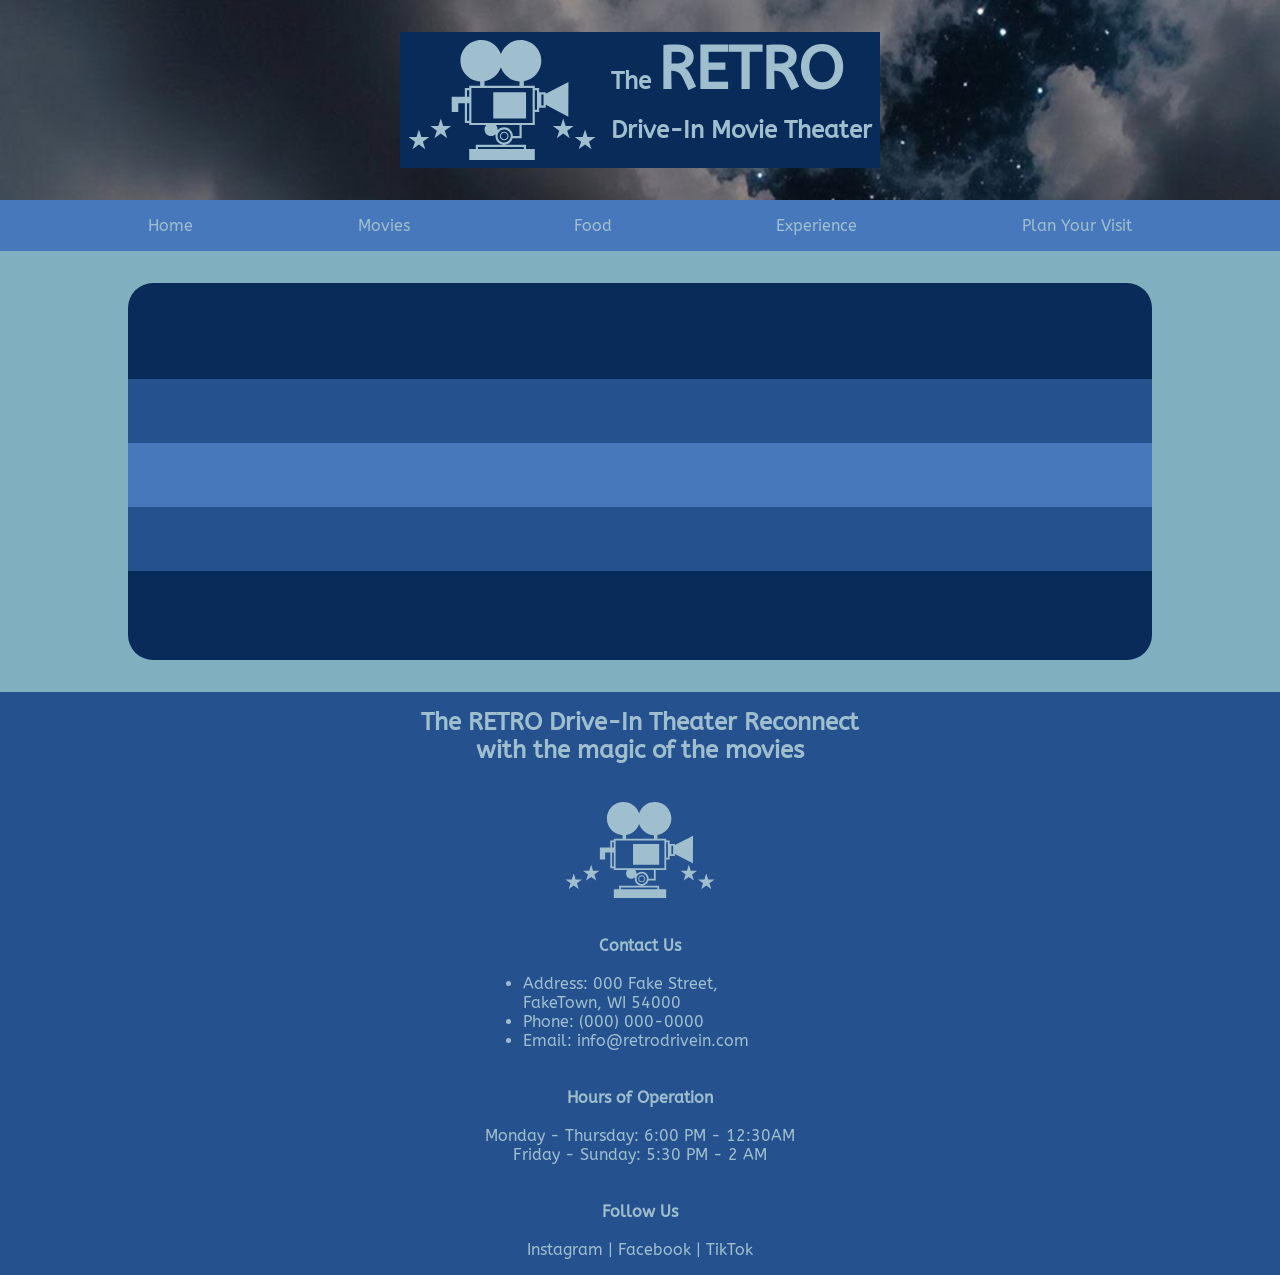
==== concessions.html @ 788858cb "basic blueprint" ====
<!DOCTYPE html>
<html lang="en">
<head>
    <meta charset="UTF-8">
    <meta name="viewport" content="width=device-width, initial-scale=1.0">
    <title>The Retro Drive In Movie Theater</title>
    <link rel="stylesheet" href="styles.css">
    <link rel="preconnect" href="https://fonts.googleapis.com">
    <link rel="preconnect" href="https://fonts.gstatic.com" crossorigin>
    <link href="https://fonts.googleapis.com/css2?family=ABeeZee:ital@0;1&family=Faster+One&display=swap" rel="stylesheet">
</head>
<body>
    <header>
        <div class="header-container">
            <div class="title_container">
                <img src="images/logo.svg" alt="logo for the RETRO">
                <h1><a href="index.html">The <span>RETRO</span></a></h1>
                <h2>Drive-In Movie Theater</h2>
            </div>
        </div>
        <nav class="navbar">
            <ul class="nav-links">
                <li><a href="index.html">Home</a></li>
                <li class="dropdown">
                <a href="#">Movies</a>
                <ul class="dropdown-menu">
                <li><a href="showings.html">Showings</a></li>
                    <li><a href="tickets.html">Prices & Tickets</a></li>
                </ul>
                </li>

                <li class="dropdown">
                <a href="#">Food</a>
                <ul class="dropdown-menu">
                    <li><a href="concessions.html">Concessions</a></li>
                    <li><a href="restaurant.html">Restaurant</a></li>
                </ul>
                </li>

                <li class="dropdown">
                <a href="#">Experience</a>
                <ul class="dropdown-menu">
                    <li><a href="events.html">Events</a></li>
                    <li><a href="rent.html">Rent a Screen</a></li>
                </ul>
                </li>

                <li class="dropdown">
                <a href="#">Plan Your Visit</a>
                <ul class="dropdown-menu">
                    <li><a href="contact.html">Contact Us</a></li>
                    <li><a href="policies.html">Policies</a></li>
                </ul>
                </li>

            </ul>
        </nav>
    </header>
    <main>
        <div class="main-body">
            <section class="dark"></section>
            <section class="medium"></section>
            <section class="light"></section>
            <section class="medium"></section>
            <section class="dark"></section>
        </div>
    </main>
    <footer>
            <div class="footer-text">
                <h2>The RETRO Drive-In Theater Reconnect with the magic of the movies</h2>
                <br>
                <br>
                <div class="center-logo">
                    <img src="images/logo.svg" alt="logo for the RETRO">
                </div>
                <br>
                <br>
                <p><strong>Contact Us</strong></p>
                <br>
                <ul>
                    <li>Address: 000 Fake Street, FakeTown, WI 54000</li>
                    <li>Phone: (000) 000-0000</li>
                    <li>Email: info@retrodrivein.com</li>
                </ul>
                <br>
                <br>
                <p><strong>Hours of Operation</strong></p>
                <br>
                <p>Monday - Thursday: 6:00 PM - 12:30AM</p>
                <p>Friday - Sunday: 5:30 PM - 2 AM</p>
                <br>
                <br>
                <p><strong>Follow Us</strong></p>
                <br>
                <p>Instagram | Facebook | TikTok</p>
            </div>
        </footer>
    </body>
</html>
---- styles.css ----
* {
    margin: 0;
    padding: 0;
    box-sizing: border-box;
}

body {
    margin: 0;
    background-color: #80B0BF;
    font-family: "ABeeZee", sans-serif;
}

/*****************************************************Header*******************************************************************/
.header-container {
    background-image: url("./images/background.png");
    background-size:cover;
    width: 100%;
    height: 200px;
     display: flex;
    justify-content: center;
    align-items: center;
}

.title_container {
    background-color: #082B5A;
    color: #9FBECE;
    padding: 0.5rem;
    display: grid;
    grid-template-columns: auto 1fr;
    grid-template-rows: 1fr 1fr;
    column-gap: 15px;
    align-items: center;
}

.title_container img {
    grid-column: 1;
    grid-row: 1 / span 2;
    height: 120px;        
    width: auto;
}

.title_container h1 {
    grid-column: 2;
    grid-row: 1;
    margin: 0;
    font-size: 24px;
}

.title_container h1 span {
    font-size: 60px;
}

.title_container h2 {
    grid-column: 2;
    grid-row: 2;
    margin: 0;
    font-size: 24px;
}

.title_container h1 a {
    text-decoration: none;
    color: #9FBECE;
}

.title_container h1 a:hover{
    cursor: pointer;
    color:#4778BB;
}

.title_container h1, .title_container h2 {
    margin: 0;
    line-height: 1;
}


.navbar {
    background-color: #4778BB;
    padding: 0;
}

.nav-links {
    list-style: none;
    margin: 0;
    padding: 0;
    display: flex;
    justify-content: space-evenly;
}

.nav-links li {
    position: relative;
}

.nav-links a {
    font-size: 1rem;
    display: block;
    padding: 1rem 1rem;
    text-decoration: none;
    color: #9FBECE;
    background-color: #4778BB;
}

.nav-links a:hover {
    background-color: #9FBECE;
    color: #4778BB;
}

.dropdown-menu {
    display: none;
    position: absolute;
    top: 100%;
    left: 0;
    background-color: #4778BB;
    min-width: 200px;
    list-style: none;
    margin: 0;
    padding: 0;
    z-index: 1000;
}

.dropdown:hover .dropdown-menu {
    display: block;
}

.dropdown-menu li a {
    padding: 12px 16px;
    white-space: nowrap;
}

/*****************************************************Main Body Styling***********************************************************/
.main-body{
    background-color: #082B5A;
    color: #9FBECE;
    margin: 0px auto;
    margin-top: 2rem;
    margin-bottom: 2rem;
    width: 80%;
    border-radius: 25px;
    padding-top: 2rem;
    padding-bottom: 25px;
}

section {
    width: 100%;
    margin: 0px;
    padding-top: 2rem;
    padding-bottom: 2rem;
    padding-left: 4rem;
    padding-right: 4rem;
    text-align: center;
}

section img {
    border-radius: 25px;
    width: 100%;
    margin-top: 1rem;

}

section h2 {
    font-family: "Faster One", system-ui;
    font-weight: 100;
    font-style: normal;
    font-size: 2rem;
    padding-bottom: 1rem;
}

.dark {
    background-color: #082B5A;
}

.medium{
    background-color: #25528F;
}

.light {
    background-color: #4778BB;
}

.services-offered-container-top {
    display: grid;
    grid-template-columns: 1fr;
    gap: 1rem;
    margin: 1.5rem;
}

.services-offered-container-bottom {
    display: grid;
    grid-template-columns: 1fr;
    gap: 1rem;
     margin: 1.5rem;
}

.button {
    border-radius: 25px;
    margin: 1rem auto;
    padding: 0.5rem;
    background-color:#082B5A;
    width: 250px;
}

.button:hover{
    background-color: #1472ed;
}

.button a{
    text-decoration: none;
    color:#9FBECE;
}

.button a:hover{
    cursor: pointer;
}

/*****************************************************Carousel*******************************************************************/
.carousel {
    margin: 0px auto;
    margin-bottom: 0px;
    width: 95%;
    max-width: 400px;
    min-height: 300px;
    overflow: hidden;
    position: relative;
    display: flex;
    justify-content: center;
}

.carousel img {
    width: 100%;
    height: 100%;
    object-fit: cover;
    display: none;
    border-radius: 25px;
}

.carousel img.active {
    display: block;
}

#carousel-section {
    padding-bottom: 0px;
}
/*****************************************************Footer*******************************************************************/
footer {
    background-color: #25528F;
    color: #9FBECE;
}

.footer-text {
    margin: 0px auto;
    max-width: 500px;
    padding: 1rem;
}

.footer-text p {
    text-align: center;
}

.footer-text h2 {
    text-align: center;
}

.center-logo img{
    display: block;
    margin: 0px auto;
    width: 150px;
}

.footer-text ul li{
    margin: 0px auto;
    width: 50%; 
}

/******************************************************MEDIA*******************************************************************/
@media (min-width: 768px) {
    .services-offered-container-top {
        grid-template-columns: repeat(3, 1fr);
    }

    .section {
        width: 10%;
    }

    .services-offered-container-bottom {
        grid-template-columns: repeat(4, 1fr);
    }

    .services-offered-container-bottom > .text-container:nth-child(1) {
        grid-column: 2;
    }

    .services-offered-container-bottom > .text-container:nth-child(2) {
        grid-column: 3;
    }

    .split {
        display: flex;
        justify-content: center;
        align-items: center;
        gap: 2rem;
    }

    .left-side, .right-side {
        width: 50%;
    }

    .right-side img {
        width: 100%;
        display: block;
        margin: 0 auto;
    }


}
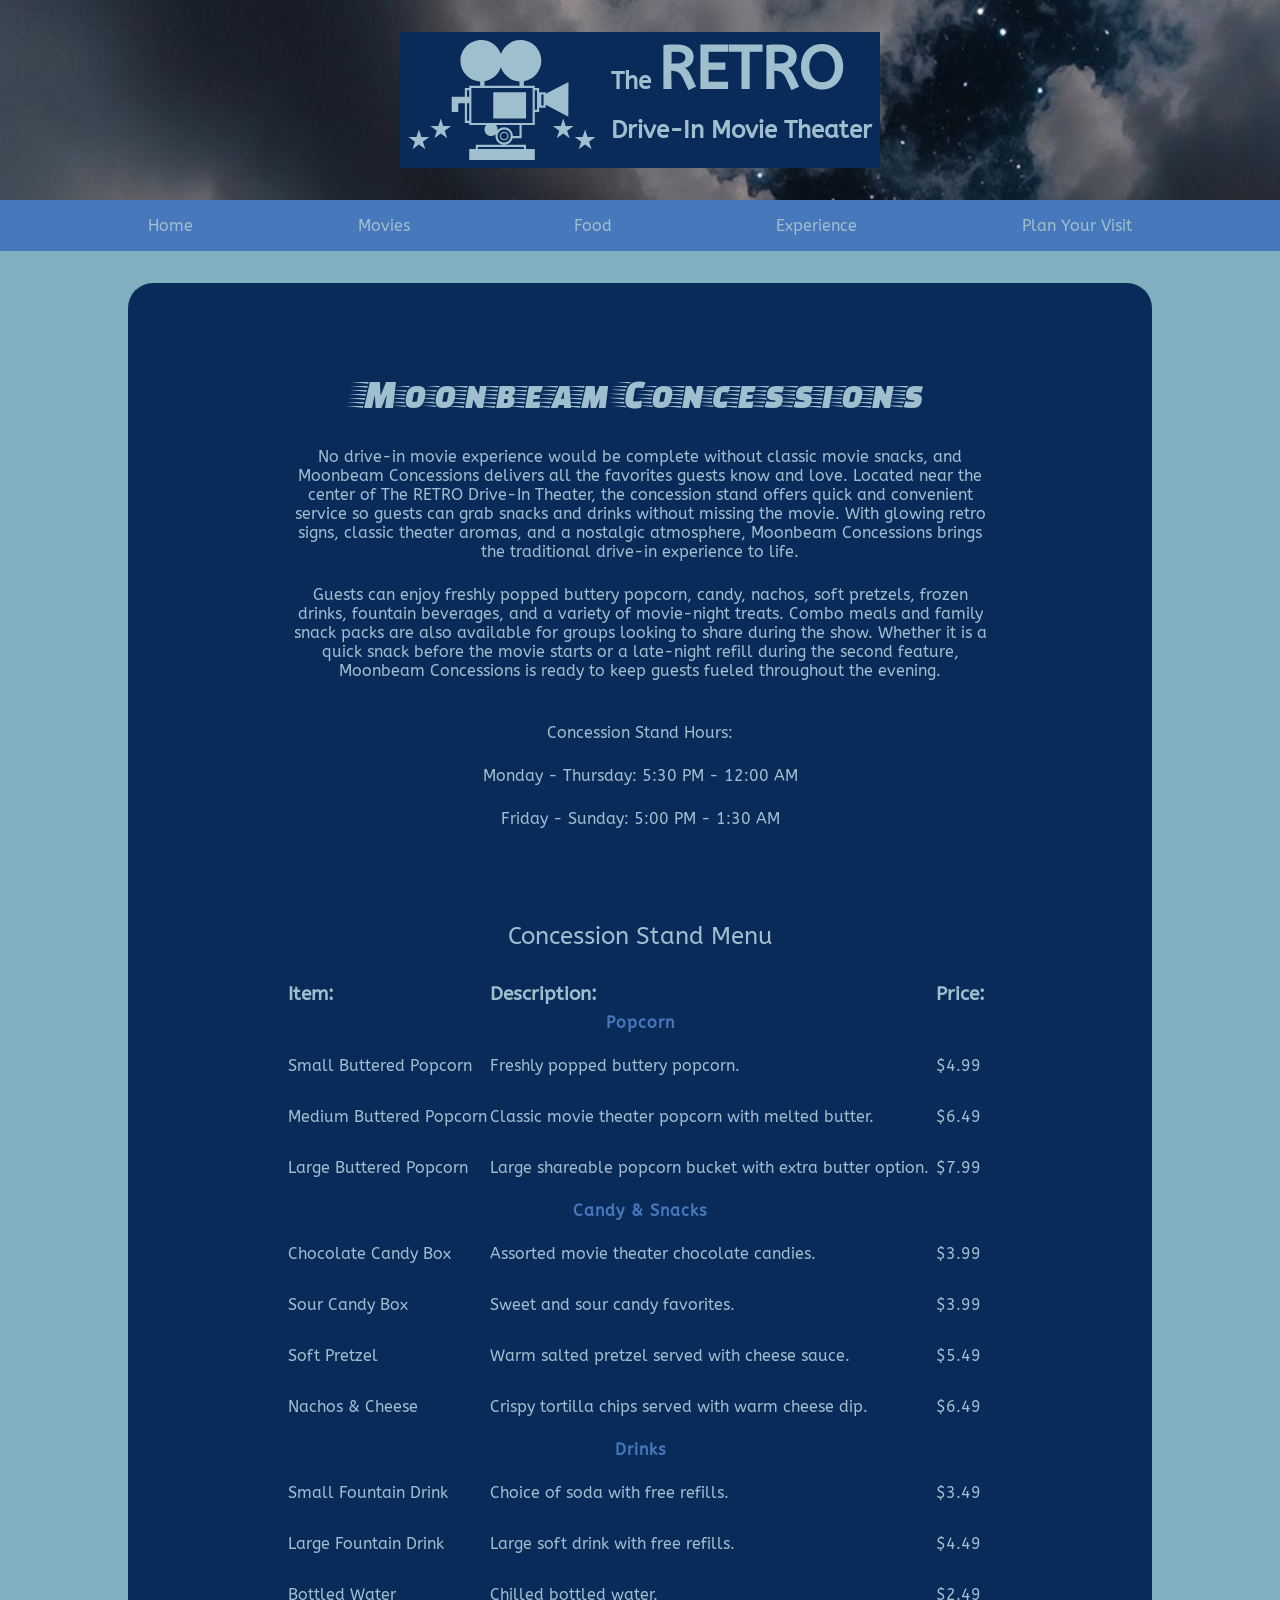
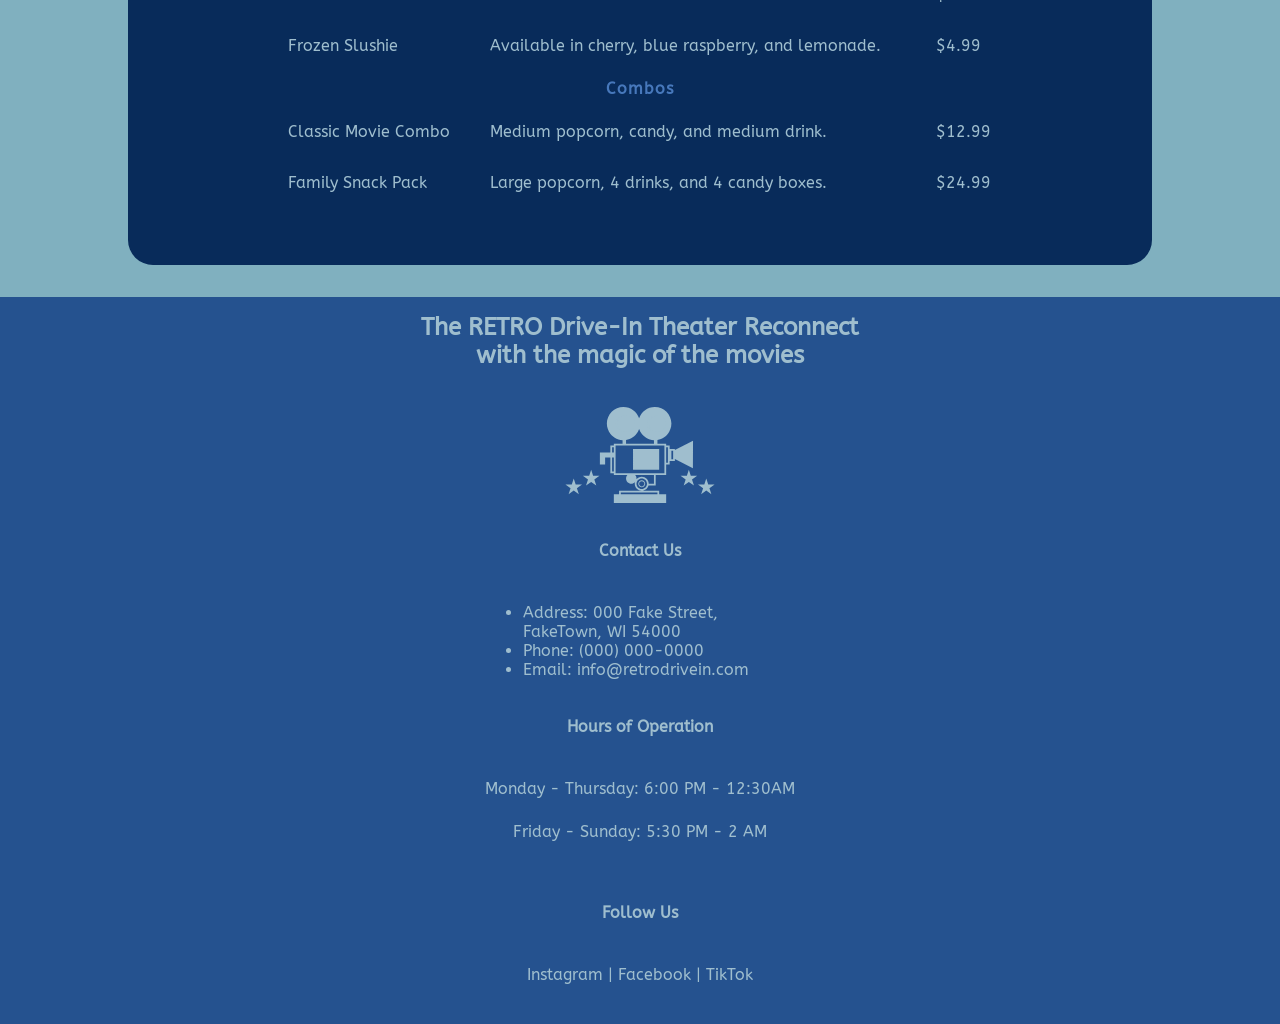
==== commit 3500810b: "still working on i" ====
--- a/concessions.html
+++ b/concessions.html
@@ -58,11 +58,103 @@
     </header>
     <main>
         <div class="main-body">
-            <section class="dark"></section>
-            <section class="medium"></section>
-            <section class="light"></section>
-            <section class="medium"></section>
-            <section class="dark"></section>
+            <section class="dark">
+                <h2 style="text-align: center; font-family: 'Faster One', system-ui; font-size:2.5rem; font-weight: 100;">Moonbeam Concessions</h2>
+                <p>No drive-in movie experience would be complete without classic movie snacks, and Moonbeam Concessions delivers all the favorites guests know and love. Located near the center of The RETRO Drive-In Theater, the concession stand offers quick and convenient service so guests can grab snacks and drinks without missing the movie. With glowing retro signs, classic theater aromas, and a nostalgic atmosphere, Moonbeam Concessions brings the traditional drive-in experience to life.</p>
+
+                <p>Guests can enjoy freshly popped buttery popcorn, candy, nachos, soft pretzels, frozen drinks, fountain beverages, and a variety of movie-night treats. Combo meals and family snack packs are also available for groups looking to share during the show. Whether it is a quick snack before the movie starts or a late-night refill during the second feature, Moonbeam Concessions is ready to keep guests fueled throughout the evening.</p>
+                <br>
+                <p>Concession Stand Hours:</p>
+                <p>Monday - Thursday: 5:30 PM - 12:00 AM</p>
+                <p>Friday - Sunday: 5:00 PM - 1:30 AM</p>
+                <br>
+                <br>
+                <h2>Concession Stand Menu</h2>
+                <table>
+                    <tr>
+                        <th>Item:</th>
+                        <th>Description:</th>
+                        <th>Price:</th>
+                    </tr>
+                    <tr>
+                        <td colspan="3" class="category">Popcorn</td>
+                    </tr>
+                    <tr>
+                        <td>Small Buttered Popcorn</td>
+                        <td>Freshly popped buttery popcorn.</td>
+                        <td>$4.99</td>
+                    </tr>
+                    <tr>
+                        <td>Medium Buttered Popcorn</td>
+                        <td>Classic movie theater popcorn with melted butter.</td>
+                        <td>$6.49</td>
+                    </tr>
+                    <tr>
+                        <td>Large Buttered Popcorn</td>
+                        <td>Large shareable popcorn bucket with extra butter option.</td>
+                        <td>$7.99</td>
+                    </tr>
+                    <tr>
+                        <td colspan="3" class="category">Candy & Snacks</td>
+                    </tr>
+                    <tr>
+                        <td>Chocolate Candy Box</td>
+                        <td>Assorted movie theater chocolate candies.</td>
+                        <td>$3.99</td>
+                    </tr>
+                    <tr>
+                        <td>Sour Candy Box</td>
+                        <td>Sweet and sour candy favorites.</td>
+                        <td>$3.99</td>
+                    </tr>
+                    <tr>
+                        <td>Soft Pretzel</td>
+                        <td>Warm salted pretzel served with cheese sauce.</td>
+                        <td>$5.49</td>
+                    </tr>
+                    <tr>
+                        <td>Nachos & Cheese</td>
+                        <td>Crispy tortilla chips served with warm cheese dip.</td>
+                        <td>$6.49</td>
+                    </tr>
+                    <tr>
+                        <td colspan="3" class="category">Drinks</td>
+                    </tr>
+                    <tr>
+                        <td>Small Fountain Drink</td>
+                        <td>Choice of soda with free refills.</td>
+                        <td>$3.49</td>
+                    </tr>
+                    <tr>
+                        <td>Large Fountain Drink</td>
+                        <td>Large soft drink with free refills.</td>
+                        <td>$4.49</td>
+                    </tr>
+                    <tr>
+                        <td>Bottled Water</td>
+                        <td>Chilled bottled water.</td>
+                        <td>$2.49</td>
+                    </tr>
+                    <tr>
+                        <td>Frozen Slushie</td>
+                        <td>Available in cherry, blue raspberry, and lemonade.</td>
+                        <td>$4.99</td>
+                    </tr>
+                    <tr>
+                        <td colspan="3" class="category">Combos</td>
+                    </tr>
+                    <tr>
+                        <td>Classic Movie Combo</td>
+                        <td>Medium popcorn, candy, and medium drink.</td>
+                        <td>$12.99</td>
+                    </tr>
+                    <tr>
+                        <td>Family Snack Pack</td>
+                        <td>Large popcorn, 4 drinks, and 4 candy boxes.</td>
+                        <td>$24.99</td>
+                    </tr>
+                </table>
+            </section>
         </div>
     </main>
     <footer>
--- a/styles.css
+++ b/styles.css
@@ -8,6 +8,10 @@
     margin: 0;
     background-color: #80B0BF;
     font-family: "ABeeZee", sans-serif;
+}
+
+p {
+    margin-bottom: 1.5rem;
 }
 
 /*****************************************************Header*******************************************************************/
@@ -135,7 +139,7 @@
     margin-bottom: 2rem;
     width: 80%;
     border-radius: 25px;
-    padding-top: 2rem;
+    padding-top: 25px;
     padding-bottom: 25px;
 }
 
@@ -157,11 +161,11 @@
 }
 
 section h2 {
-    font-family: "Faster One", system-ui;
     font-weight: 100;
     font-style: normal;
-    font-size: 2rem;
-    padding-bottom: 1rem;
+    font-size: 1.5rem;
+    padding-bottom: 2rem;
+    padding-top: 2rem;
 }
 
 .dark {
@@ -188,6 +192,16 @@
     grid-template-columns: 1fr;
     gap: 1rem;
      margin: 1.5rem;
+}
+
+.button-flex{
+    margin: 0px auto;
+    width: 90%;
+    display:flex;
+}
+
+#left-button{
+    flex:1;
 }
 
 .button {
@@ -202,14 +216,106 @@
     background-color: #1472ed;
 }
 
-.button a{
-    text-decoration: none;
+a {text-decoration: none;}
+
+a .button {
     color:#9FBECE;
 }
 
-.button a:hover{
+a .button:hover{
     cursor: pointer;
 }
+
+.movie-container {
+    margin: 0px auto;
+    width: 80%;
+    background-color: #33609D;
+    border-radius: 25px;
+    padding: 0.5rem;
+}
+
+.movie-container .carousel img {
+    width: 65%;
+    padding: 0px;
+    margin: 0px;
+    border-radius: 0px;
+}
+
+.movie-poster {
+    margin: 0px auto;
+    width: 80%;
+}
+
+.movie-poster img {
+    margin-bottom: 1.5rem;
+    border-radius: 0px;
+}
+
+table {
+    width: 100%;
+    border-collapse: collapse;
+    text-align: left;
+}
+table th {
+    font-size:1.2rem;
+}
+
+table td {
+    padding-top: 1rem;
+    padding-bottom: 1rem;
+}
+
+.category {
+    color: #4778BB;
+    font-size: 1rem;
+    font-weight: bold;
+    text-align: center;
+    letter-spacing: 1px;
+    padding-top: 0.5rem;
+    padding-bottom: 0.5rem;
+}
+
+.contact-form{
+    text-align: center;
+    display: flex;
+    flex-direction: column;
+}
+
+.contact-form label {
+    margin: 1rem;
+    font-weight: bold;
+    color:#80B0BF;
+}
+
+.contact-form input, .contact-form textarea {
+    padding: 0.5rem;
+    margin-bottom: 0.5rem;
+    border: none;
+    border-radius: 0.5rem;
+    font-size: 1rem;
+    font-family: inherit;
+    background-color: #80B0BF;
+    color:#082B5A;
+}
+
+input::placeholder, textarea::placeholder {
+    color:#082B5A;
+}
+
+.contact-form input:focus, .contact-form textarea:focus {
+    outline: none;
+}
+
+.contact-form button {
+    border: none;
+    cursor: pointer;
+    background-color: #80B0BF;
+    color:#082B5A;
+    font-family: inherit;
+    font-size: 1rem;
+}
+
+
 
 /*****************************************************Carousel*******************************************************************/
 .carousel {
@@ -217,11 +323,14 @@
     margin-bottom: 0px;
     width: 95%;
     max-width: 400px;
-    min-height: 300px;
     overflow: hidden;
     position: relative;
     display: flex;
     justify-content: center;
+}
+
+#index img {
+    min-height: 300px;
 }
 
 .carousel img {
@@ -276,8 +385,9 @@
         grid-template-columns: repeat(3, 1fr);
     }
 
-    .section {
-        width: 10%;
+    section {
+        padding-left: 10rem;
+        padding-right: 10rem;
     }
 
     .services-offered-container-bottom {
@@ -309,6 +419,25 @@
         margin: 0 auto;
     }
 
-
-}
-
+    img {
+        max-width: 600px;
+    }
+
+    #button {
+        margin-top: 1rem;
+        gap: 0px;
+    }
+
+    .movie-poster {
+        margin: 0px auto;
+        width: 40%;
+    }
+
+    .contact-form{
+        margin: 0px auto;
+        width: 65%;
+    }
+
+
+}
+
